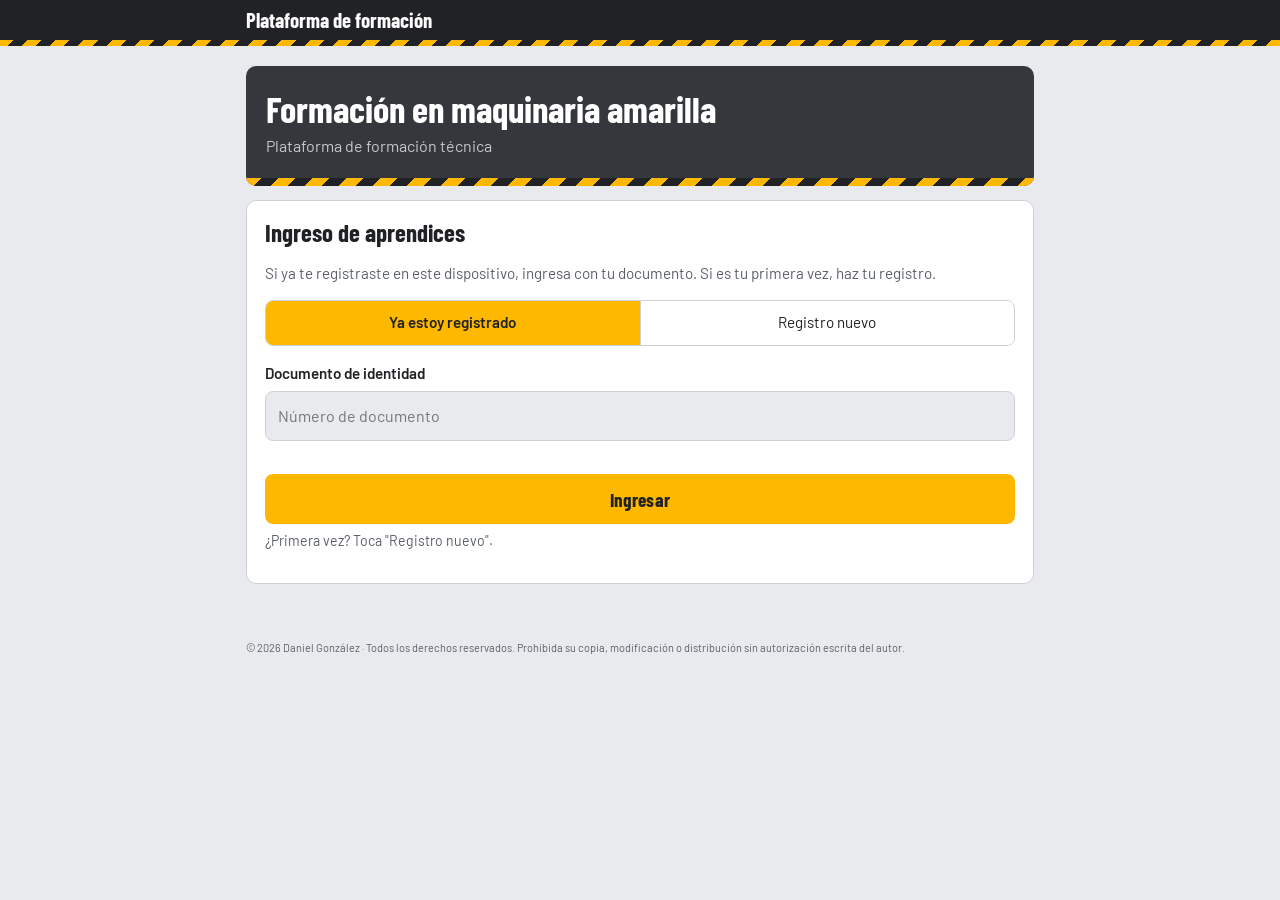
==== index.html @ bd9c4ca6 "Plataforma de formación: portal conectado al servidor privado" ====
<!doctype html>
<html lang="es">
<head>
<meta charset="utf-8">
<meta name="author" content="Daniel González">
<meta name="copyright" content="© 2026 Daniel González. Todos los derechos reservados.">
<!-- © 2026 Daniel González · Todos los derechos reservados. Prohibida su copia, modificación o distribución sin autorización escrita del autor. -->
<meta name="viewport" content="width=device-width,initial-scale=1">
<title>Plataforma de formación</title>
<link rel="icon" href="data:,">
<link rel="preconnect" href="https://fonts.googleapis.com">
<link href="https://fonts.googleapis.com/css2?family=Barlow:wght@400;500;600&family=Barlow+Condensed:wght@600;700&display=swap" rel="stylesheet">
<link rel="stylesheet" href="engranaje.css">
<style>
:root{--bg:#E8EAED;--card:#fff;--ink:#1F2124;--mute:#5B6068;--line:#CDD1D6;--yel:#FFB800;--graf:#34373B;--cond:"Barlow Condensed","Arial Narrow",system-ui,sans-serif}
@media (prefers-color-scheme:dark){:root{--bg:#16171A;--card:#202226;--ink:#ECEDEF;--mute:#A3A8B0;--line:#363A40}}
*{box-sizing:border-box}
body{margin:0;background:var(--bg);color:var(--ink);font-family:"Barlow",system-ui,-apple-system,"Segoe UI",Roboto,sans-serif;line-height:1.5}
main{max-width:820px;margin:0 auto;padding:20px 16px}
.card{background:var(--card);border:1px solid var(--line);border-radius:10px;padding:18px;margin-bottom:14px}
.hero{background:var(--graf);color:#fff;border:none;position:relative;overflow:hidden;display:flex;gap:18px;align-items:center;padding:22px 20px 28px}
.hero::after{content:"";position:absolute;left:0;right:0;bottom:0;height:8px;background:repeating-linear-gradient(-45deg,var(--yel) 0 12px,#202225 12px 24px)}
.hero img{width:104px;height:auto;background:#fff;border-radius:10px;padding:6px;flex:0 0 auto}
h1,h2{font-family:var(--cond);font-weight:700;line-height:1.1;margin:0}
.hero h1{font-size:2.3rem}
.hero p{margin:6px 0 0;color:#C5C9CF}
h2{font-size:1.55rem;margin-bottom:6px}
.mute{color:var(--mute);font-size:.95rem}
.list{background:var(--card);border:1px solid var(--line);border-radius:10px;overflow:hidden}
.app{display:block;padding:16px 18px;color:var(--ink);text-decoration:none;border-top:1px solid var(--line)}
.app:first-child{border-top:none}
.app:hover{background:var(--bg)}
.app b{display:block;font-family:var(--cond);font-size:1.4rem;font-weight:700}
.who{display:flex;justify-content:space-between;align-items:flex-start;gap:10px}
.lnk{background:none;border:1px solid var(--line);color:var(--ink);border-radius:6px;padding:8px 12px;font:inherit;font-size:.88rem;cursor:pointer;white-space:nowrap}
.sec-t{font-family:var(--cond);font-size:1.3rem;margin:22px 2px 10px}
a:focus-visible,button:focus-visible,select:focus-visible,input:focus-visible{outline:3px solid var(--yel);outline-offset:2px}
footer{max-width:820px;margin:0 auto;padding:0 16px 32px;color:var(--mute);font-size:.82rem}
@media (max-width:480px){.hero{flex-direction:column;align-items:flex-start}}
</style>
</head>
<body>
<header class="eg-head"><div class="in"><span class="eg-logo" data-logo hidden><img alt="Logo de la institución"></span><span class="eg-tt"><b>Plataforma de formación</b><small data-inst></small></span></div></header>
<main id="app"></main>
<footer><span data-inst></span><br><small>© 2026 Daniel González · Todos los derechos reservados. Prohibida su copia, modificación o distribución sin autorización escrita del autor.</small></footer>
<script src="formaciones.js"></script>
<script src="engranaje.js"></script>
<script>
var app=document.getElementById('app');
function render(){
 var m=EG.marca();EG.aplicarMarca();
 var hero='<div class="card hero">'+(m&&m.logo?'<img src="'+m.logo+'" alt="Logo de la institución">':'')+'<div><h1>Formación en maquinaria amarilla</h1>'+(m?'<p>'+EG.esc(m.institucion)+'</p>':'<p>Plataforma de formación técnica</p>')+'</div></div>';
 var f=EG.formacion();
 if(!EG.reg||!f){
  app.innerHTML=hero+'<div class="card"><h2>Ingreso de aprendices</h2><p class="mute">Si ya te registraste en este dispositivo, ingresa con tu documento. Si es tu primera vez, haz tu registro.</p>'+EG.formHTML(null,'Ingresar a mi formación')+'</div>';
  EG.showF();return;
 }
 var apps=f.apps.map(function(id){var a=APPS[id];return a?'<a class="app" href="'+a.ruta+'"><b>'+a.nombre+'</b><span class="mute">'+a.desc+'</span></a>':'';}).join('');
 app.innerHTML=hero+'<div class="card"><div class="who"><div><span class="eg-badge">'+EG.esc(f.tipo)+'</span><h2 style="margin-top:8px">'+EG.esc(f.nombre)+'</h2><p class="mute">'+EG.esc(f.sede)+'. '+EG.esc(f.horario)+'</p><p>'+EG.esc(EG.reg.nombre)+', documento '+EG.esc(EG.reg.documento)+'</p></div><button class="lnk" onclick="EG.salir()">Cambiar aprendiz</button></div></div><h3 class="sec-t">Tus apps de formación</h3><div class="list">'+apps+'</div>';
}
EG.onReady=render;
render();
EG.iniciar();
</script>
</body>
</html>
---- engranaje.css ----
/* Plataforma de formación · estilos compartidos · © 2026 Daniel González. Todos los derechos reservados. */
.eg-head{background:#202225;color:#fff;position:sticky;top:0;z-index:9}
.eg-head::after{content:"";display:block;height:6px;background:repeating-linear-gradient(-45deg,#FFB800 0 10px,#202225 10px 20px)}
.eg-head .in{max-width:820px;margin:0 auto;padding:8px 16px;display:flex;align-items:center;gap:12px}
.eg-logo{background:#fff;border-radius:8px;padding:3px;display:flex;flex:0 0 auto}
.eg-logo img{height:42px;width:auto;display:block}
.eg-tt{flex:1;min-width:0;line-height:1.15}
.eg-tt b{display:block;font-family:"Barlow Condensed","Arial Narrow",system-ui,sans-serif;font-weight:700;font-size:1.3rem;white-space:nowrap;overflow:hidden;text-overflow:ellipsis}
.eg-tt small{display:block;color:#C5C9CF;font-size:.8rem;white-space:nowrap;overflow:hidden;text-overflow:ellipsis}
.eg-head button,.eg-head a.lk{background:transparent;color:#fff;border:1px solid #55595F;border-radius:6px;padding:7px 12px;font:inherit;font-size:.88rem;text-decoration:none;cursor:pointer}
.eg-form label{display:block;font-size:.95rem;font-weight:600;color:var(--ink,#1F2124);margin:16px 0 6px}
.eg-form select,.eg-form input{width:100%;padding:12px;border-radius:8px;border:1px solid var(--line,#CDD1D6);background:var(--bg,#fff);color:var(--ink,#111);font:inherit;font-size:1rem}
.eg-fi{font-size:.88rem;color:var(--mute,#5B6068);margin-top:6px;min-height:1em}
.eg-err{color:#B83A2E;font-size:.92rem;min-height:1.2em;margin-top:10px}
.eg-btn{width:100%;min-height:50px;margin-top:6px;border:none;border-radius:8px;background:#FFB800;color:#1F2124;font-family:"Barlow Condensed","Arial Narrow",system-ui,sans-serif;font-weight:700;font-size:1.2rem;letter-spacing:.3px;cursor:pointer}
.eg-tabs{display:flex;border:1px solid var(--line,#CDD1D6);border-radius:8px;overflow:hidden;margin-bottom:4px}
.eg-tabs button{flex:1;min-height:44px;border:none;background:var(--card,#fff);color:var(--ink,#111);font:inherit;font-size:.95rem;cursor:pointer}
.eg-tabs button+button{border-left:1px solid var(--line,#CDD1D6)}
.eg-tabs button.on{background:#FFB800;color:#1F2124;font-weight:600}
.eg-who{display:flex;justify-content:space-between;align-items:flex-end;gap:10px;margin-top:6px}
.eg-who button{background:transparent;color:#fff;border:1px solid #6A6F76;border-radius:6px;padding:7px 10px;font:inherit;font-size:.85rem;cursor:pointer;white-space:nowrap}
.eg-badge{display:inline-block;background:#FFB800;color:#1F2124;border-radius:4px;padding:2px 8px;font-size:.8rem;font-weight:600}

.eg-logo[hidden]{display:none}
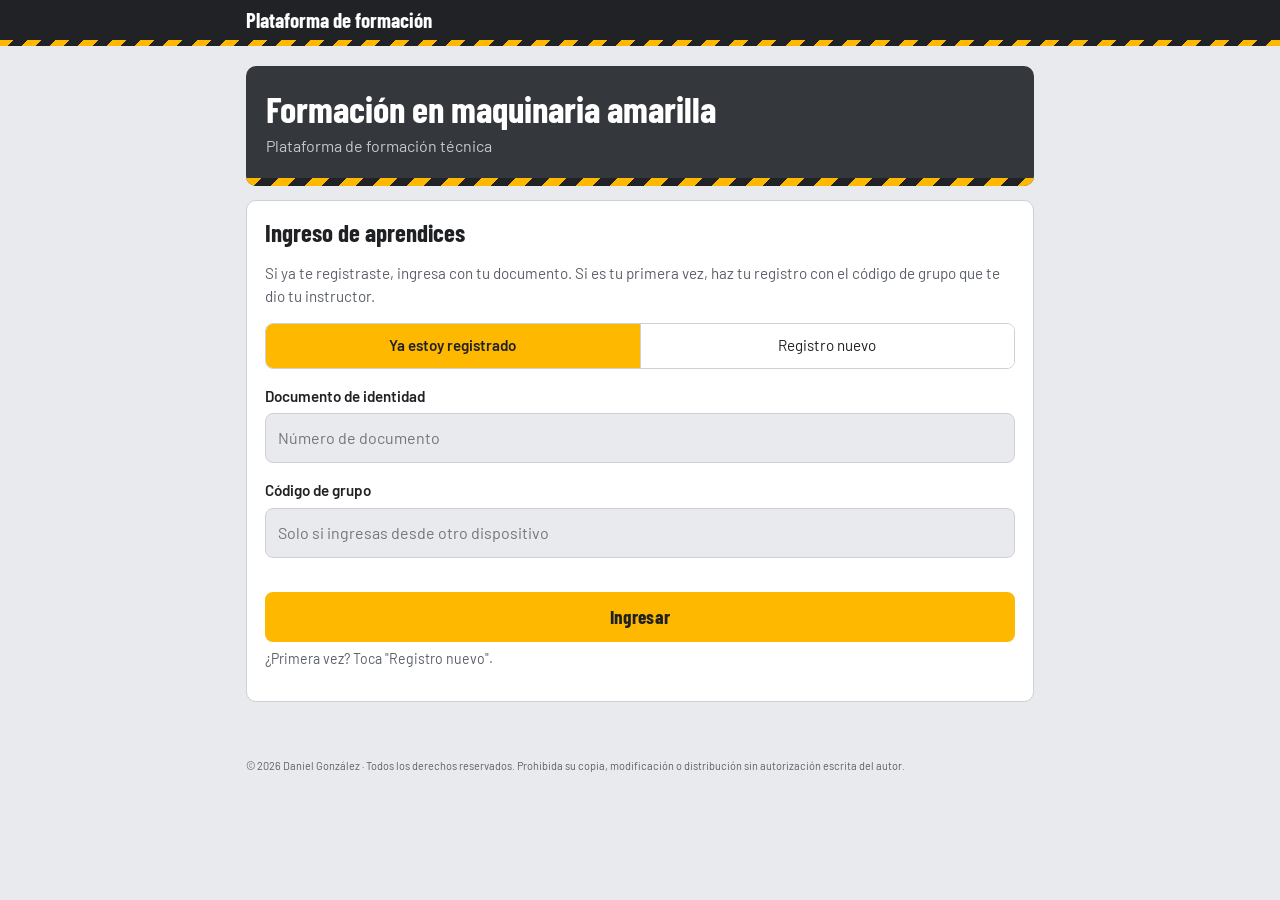
==== commit 0c0832ac: "Texto de ingreso con código de grupo" ====
--- a/index.html
+++ b/index.html
@@ -52,7 +52,7 @@
  var hero='<div class="card hero">'+(m&&m.logo?'<img src="'+m.logo+'" alt="Logo de la institución">':'')+'<div><h1>Formación en maquinaria amarilla</h1>'+(m?'<p>'+EG.esc(m.institucion)+'</p>':'<p>Plataforma de formación técnica</p>')+'</div></div>';
  var f=EG.formacion();
  if(!EG.reg||!f){
-  app.innerHTML=hero+'<div class="card"><h2>Ingreso de aprendices</h2><p class="mute">Si ya te registraste en este dispositivo, ingresa con tu documento. Si es tu primera vez, haz tu registro.</p>'+EG.formHTML(null,'Ingresar a mi formación')+'</div>';
+  app.innerHTML=hero+'<div class="card"><h2>Ingreso de aprendices</h2><p class="mute">Si ya te registraste, ingresa con tu documento. Si es tu primera vez, haz tu registro con el código de grupo que te dio tu instructor.</p>'+EG.formHTML(null,'Ingresar a mi formación')+'</div>';
   EG.showF();return;
  }
  var apps=f.apps.map(function(id){var a=APPS[id];return a?'<a class="app" href="'+a.ruta+'"><b>'+a.nombre+'</b><span class="mute">'+a.desc+'</span></a>':'';}).join('');
